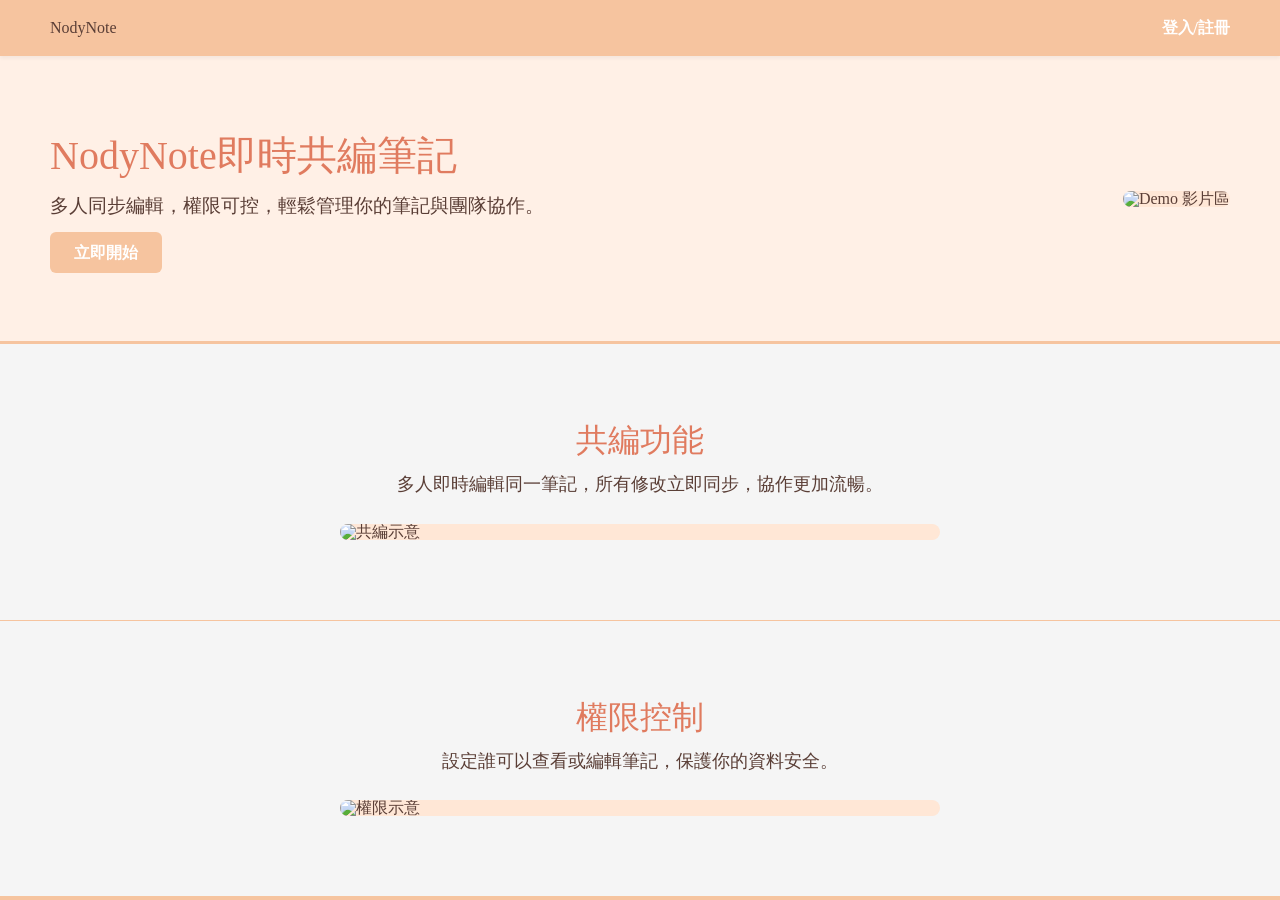
==== statics/landing_page.html @ cffb4397 "3/25 making onboarind page to show demonstration" ====
<!doctype html>
<html lang="en">
  <head>
    <meta charset="UTF-8" />
    <meta name="viewport" content="width=device-width, initial-scale=1.0" />
    <link rel="icon" href="/statics/favicon.ico" />
    <link rel="stylesheet" href="/statics/style_reset.css" />
    <link rel="stylesheet" href="/statics/landing_page.css" />
    <script src="/statics/landing_page.js" defer></script>
    <title>landing page</title>
  </head>
  <body>
    <div class="navbar">
      <div class="logo">NodyNote</div>
      <div class="nav-links">
        <a href="/login&regist">登入/註冊</a>
      </div>
    </div>
    <section class="hero">
      <div class="hero-text">
        <h1>NodyNote即時共編筆記</h1>
        <p>多人同步編輯，權限可控，輕鬆管理你的筆記與團隊協作。</p>
        <a href="/login&regist" class="cta-button">立即開始</a>
      </div>
      <div class="hero-media">
        <!-- 暫時用佔位圖，明天換成影片 -->
        <img src="/static/demo-placeholder.png" alt="Demo 影片區" />
        <!-- 範例換成影片
      <video autoplay loop muted playsinline>
        <source src="/static/demo.mp4" type="video/mp4">
      </video>
      --></div>
    </section>
    <section class="section" id="feature-collaboration">
      <h2>共編功能</h2>
      <p>多人即時編輯同一筆記，所有修改立即同步，協作更加流暢。</p>
      <img src="/static/placeholder.png" alt="共編示意" />
      <!-- 替換成影片 -->
      <!--
    <video autoplay loop muted playsinline>
      <source src="/static/collaboration.mp4" type="video/mp4">
    </video>
    --></section>
    <section class="section" id="feature-permissions">
      <h2>權限控制</h2>
      <p>設定誰可以查看或編輯筆記，保護你的資料安全。</p>
      <img src="/static/placeholder.png" alt="權限示意" />
      <!-- 替換成影片 -->
      <!--
    <video autoplay loop muted playsinline>
      <source src="/static/permissions.mp4" type="video/mp4">
    </video>
    --></section>
  </body>
</html>
---- statics/landing_page.css ----
body {
  background-color: #f6c49f;
  color: #5a3e36;
}

.navbar {
  display: flex;
  justify-content: space-between;
  align-items: center;
  padding: 20px 50px;
  background-color: #f6c49f;
  box-shadow: 0 2px 4px rgba(0, 0, 0, 0.05);
  position: sticky;
  top: 0;
  z-index: 100;
}

.navbar a {
  text-decoration: none;
  color: white;
  margin-left: 20px;
  font-weight: bold;
  transition: opacity 0.2s;
}

.navbar a:hover {
  opacity: 0.8;
}

.hero {
  display: flex;
  justify-content: space-between;
  align-items: center;
  padding: 80px 50px;
  background-color: #fff0e6;
  border-bottom: 2px solid #f6c49f;
}

.hero-text {
  max-width: 45%;
}

.hero-text h1 {
  font-size: 2.5rem;
  margin-bottom: 20px;
  color: #e07b5f;
}

.hero-text p {
  font-size: 1.2rem;
  margin-bottom: 30px;
}

.cta-button {
  padding: 12px 24px;
  background-color: #f6c49f;
  color: white;
  border-radius: 6px;
  text-decoration: none;
  font-weight: bold;
  transition: opacity 0.2s;
}

.cta-button:hover {
  opacity: 0.9;
}

.hero-media {
  max-width: 50%;
}

.hero-media img,
.hero-media video {
  width: 100%;
  border-radius: 12px;
  object-fit: cover;
  background-color: #ffe7d6;
}

.section {
  padding: 80px 50px;
  background-color: #f5f5f5;
  display: flex;
  flex-direction: column;
  align-items: center;
  border-top: 1px solid #f6c49f;
}

.section h2 {
  font-size: 2rem;
  margin-bottom: 20px;
  color: #e07b5f;
}

.section p {
  font-size: 1.1rem;
  max-width: 700px;
  text-align: center;
  margin-bottom: 30px;
}

.section img,
.section video {
  width: 100%;
  max-width: 600px;
  border-radius: 12px;
  object-fit: cover;
  background-color: #ffe7d6;
}
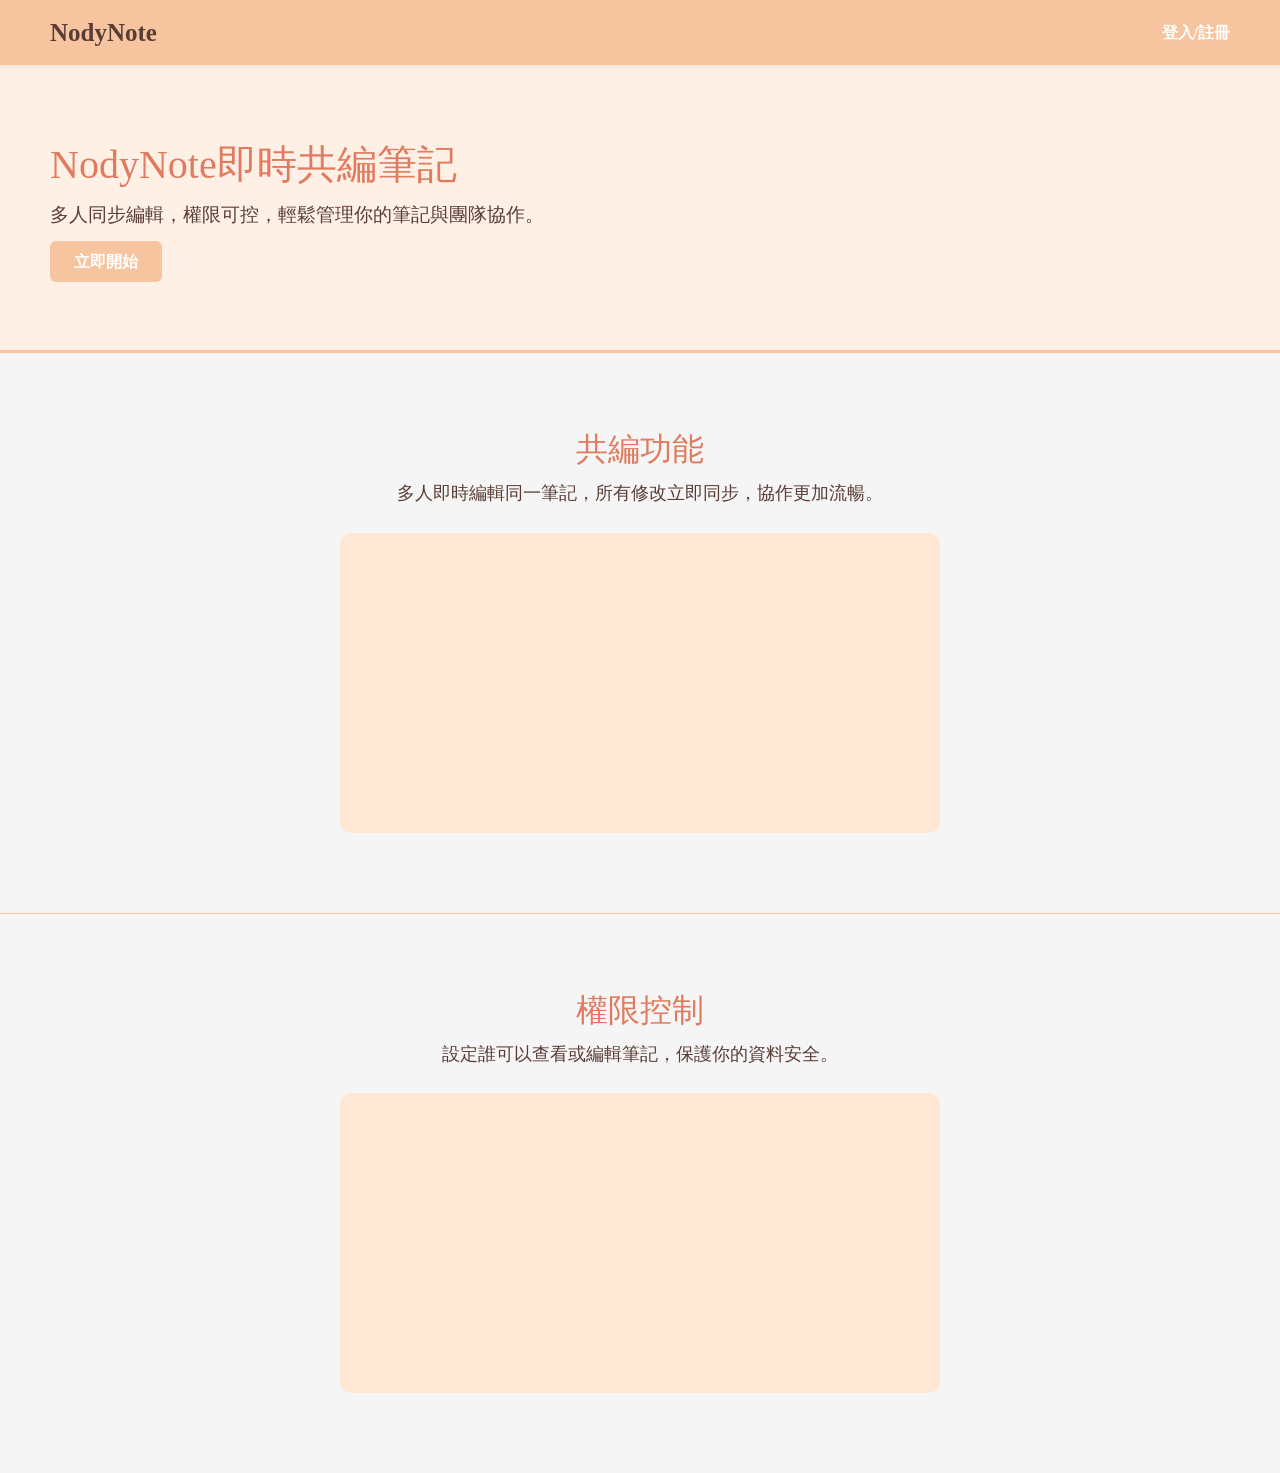
==== commit 0efe80ce: "3/25 demo video done" ====
--- a/statics/landing_page.html
+++ b/statics/landing_page.html
@@ -22,7 +22,7 @@
         <p>多人同步編輯，權限可控，輕鬆管理你的筆記與團隊協作。</p>
         <a href="/login&regist" class="cta-button">立即開始</a>
       </div>
-      <div class="hero-media">
+      <div class="hero-media hero-media-off">
         <!-- 暫時用佔位圖，明天換成影片 -->
         <img src="/static/demo-placeholder.png" alt="Demo 影片區" />
         <!-- 範例換成影片
@@ -34,22 +34,28 @@
     <section class="section" id="feature-collaboration">
       <h2>共編功能</h2>
       <p>多人即時編輯同一筆記，所有修改立即同步，協作更加流暢。</p>
-      <img src="/static/placeholder.png" alt="共編示意" />
+      <!-- <img src="/static/placeholder.png" alt="共編示意" /> -->
       <!-- 替換成影片 -->
-      <!--
-    <video autoplay loop muted playsinline>
-      <source src="/static/collaboration.mp4" type="video/mp4">
-    </video>
-    --></section>
+
+      <video autoplay loop muted playsinline>
+        <source
+          src="/statics/demo_video/cowork_demo_small.mp4"
+          type="video/mp4"
+        />
+      </video>
+    </section>
     <section class="section" id="feature-permissions">
       <h2>權限控制</h2>
       <p>設定誰可以查看或編輯筆記，保護你的資料安全。</p>
-      <img src="/static/placeholder.png" alt="權限示意" />
+      <!-- <img src="/static/placeholder.png" alt="權限示意" /> -->
       <!-- 替換成影片 -->
-      <!--
-    <video autoplay loop muted playsinline>
-      <source src="/static/permissions.mp4" type="video/mp4">
-    </video>
-    --></section>
+
+      <video autoplay loop muted playsinline>
+        <source
+          src="/statics/demo_video/permission_demo_small.mp4"
+          type="video/mp4"
+        />
+      </video>
+    </section>
   </body>
 </html>
--- a/statics/landing_page.css
+++ b/statics/landing_page.css
@@ -25,6 +25,11 @@
 
 .navbar a:hover {
   opacity: 0.8;
+}
+
+.logo {
+  font-size: 25px;
+  font-weight: 700;
 }
 
 .hero {
@@ -77,6 +82,10 @@
   background-color: #ffe7d6;
 }
 
+.hero-media-off {
+  display: none;
+}
+
 .section {
   padding: 80px 50px;
   background-color: #f5f5f5;
